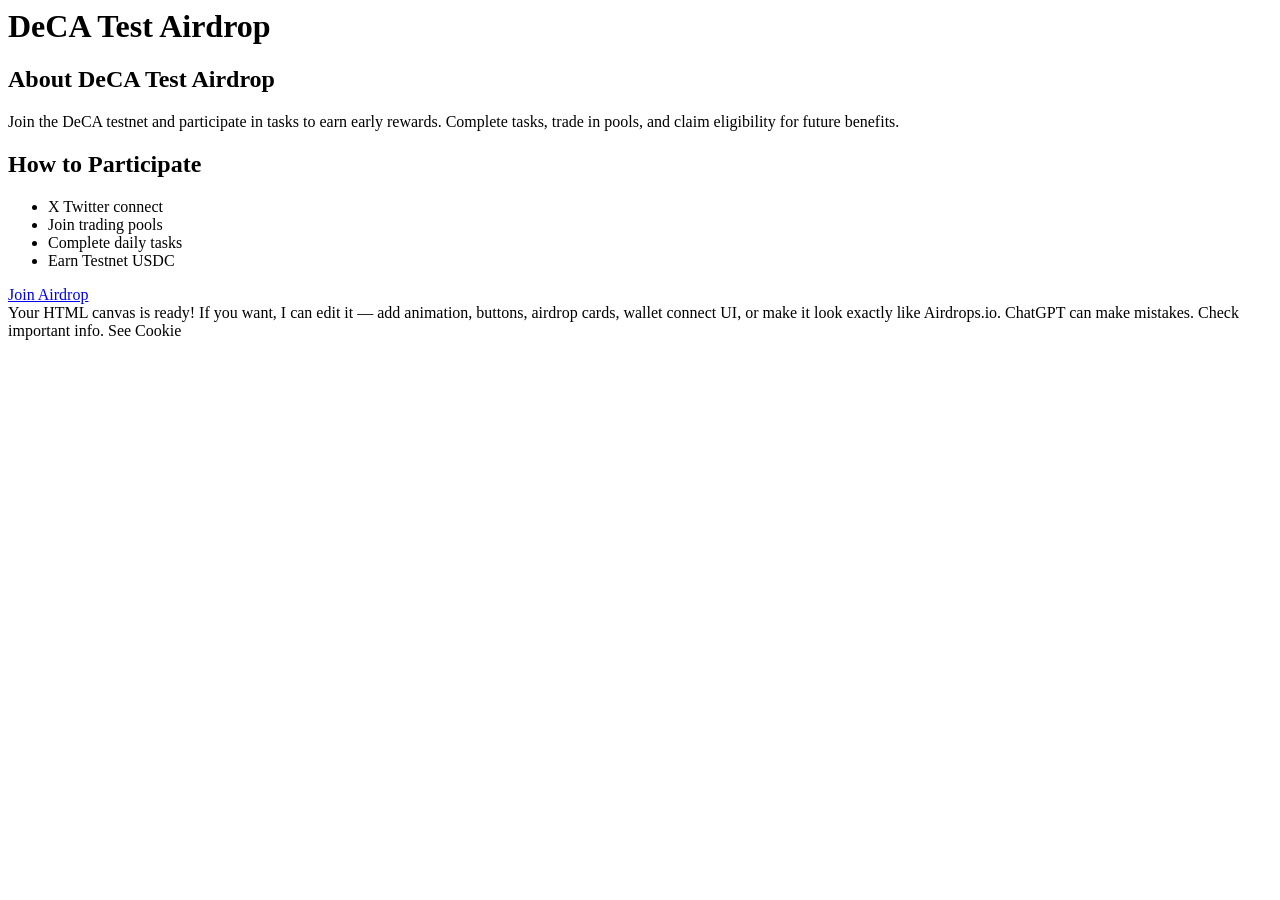
==== DeCATestAirdrop.html @ 98527793 "Create DeCATestAirdrop.html" ====
<body>
    <header>
        <h1>DeCA Test Airdrop</h1>
    </header>


    <div class="container">
        <h2>About DeCA Test Airdrop</h2>
        <p>Join the DeCA testnet and participate in tasks to earn early rewards. Complete tasks, trade in pools, and claim eligibility for future benefits.</p>


        <div class="section">
            <h2>How to Participate</h2>
            <ul>
                <li>X Twitter connect</li>
                <li>Join trading pools</li>
                <li>Complete daily tasks</li>
                <li>Earn Testnet USDC</li>
            </ul>
        </div>


        <div class="section">
            <a href="#" class="btn">Join Airdrop</a>
        </div>
    </div>
</body>
</html>



Your HTML canvas is ready!
If you want, I can edit it — add animation, buttons, airdrop cards, wallet connect UI, or make it look exactly like Airdrops.io.

ChatGPT can make mistakes. Check important info. See Cookie
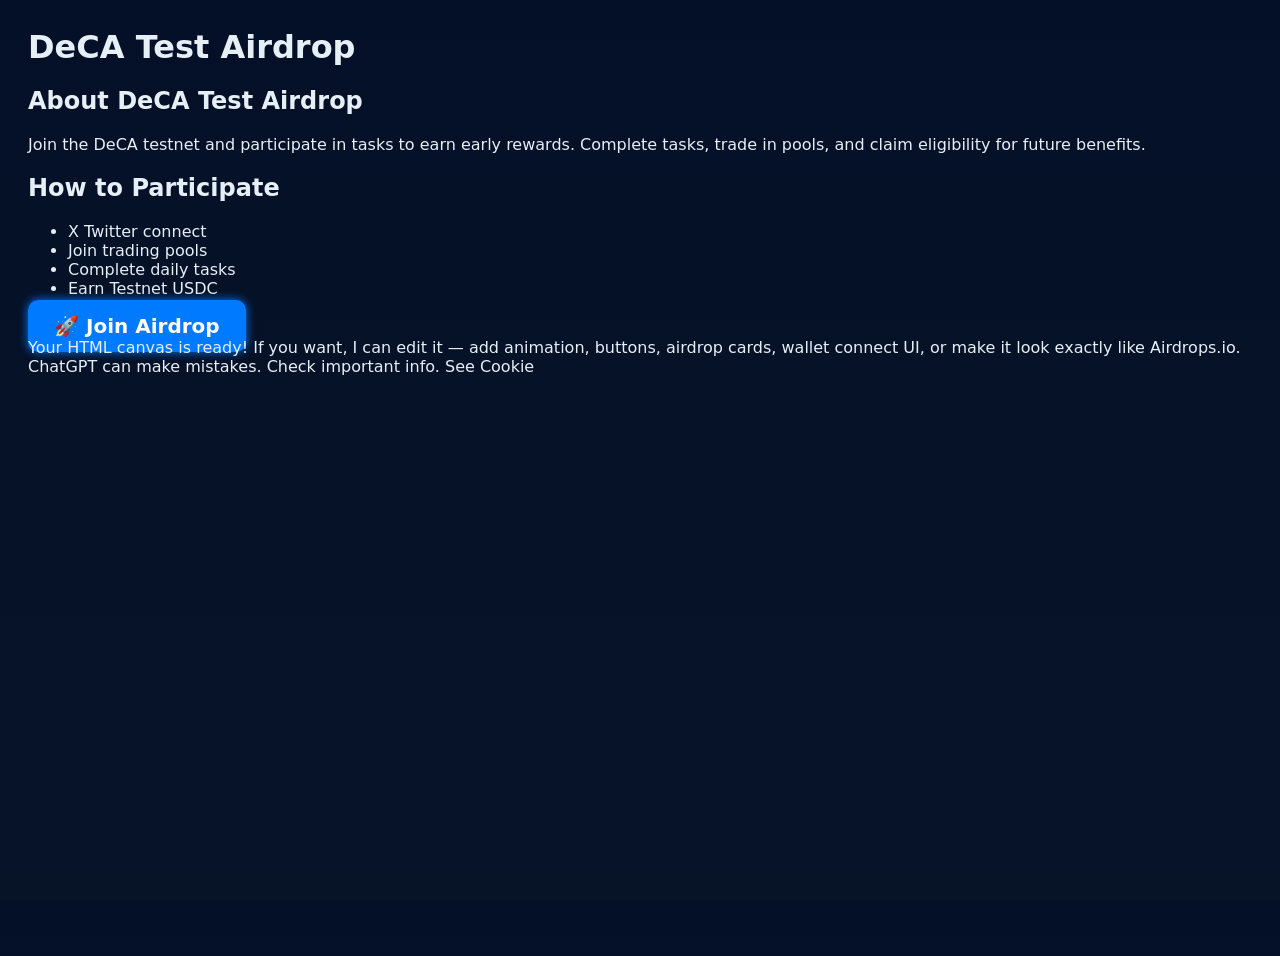
==== commit 8dd63eee: "Update DeCATestAirdrop.html" ====
--- a/DeCATestAirdrop.html
+++ b/DeCATestAirdrop.html
@@ -1,4 +1,4 @@
-<body>
+ <link rel="stylesheet" href="styles.css"> <body>
     <header>
         <h1>DeCA Test Airdrop</h1>
     </header>
@@ -20,8 +20,26 @@
         </div>
 
 
-        <div class="section">
-            <a href="#" class="btn">Join Airdrop</a>
+        <a href="YOUR_AIRDROP_LINK" class="glow-btn" target="_blank">
+  🚀 Join Airdrop
+</a>
+
+<style>
+  .glow-btn {
+    background: #007bff;
+    color: #fff;
+    padding: 14px 26px;
+    border-radius: 10px;
+    font-size: 20px;
+    text-decoration: none;
+    font-weight: bold;
+    box-shadow: 0 0 10px #007bff;
+  }
+  .glow-btn:hover {
+    box-shadow: 0 0 20px #007bff;
+  }
+</style
+ >
         </div>
     </div>
 </body>
--- a/styles.css
+++ b/styles.css
@@ -0,0 +1,44 @@
+<style>
+    /* Simple reset */
+    *{box-sizing:border-box}html,body{height:100%;margin:0;font-family:Inter, ui-sans-serif, system-ui, -apple-system, "Segoe UI", Roboto, "Helvetica Neue", Arial}
+    :root{--bg:#0f1724;--card:#0b1220;--muted:#94a3b8;--accent:#06b6d4;--glass:rgba(255,255,255,0.03)}
+    body{background:linear-gradient(180deg,#041027 0%, #071428 100%);color:#e6eef6;padding:28px}
+
+    /* Header */
+    .top{display:flex;align-items:center;justify-content:space-between;gap:16px;margin-bottom:18px}
+    .brand{display:flex;align-items:center;gap:12px}
+    .logo{width:44px;height:44px;border-radius:8px;background:linear-gradient(135deg,var(--accent),#60a5fa);display:flex;align-items:center;justify-content:center;font-weight:700;color:#012;a}
+    .brand h1{margin:0;font-size:18px}
+    .nav{display:flex;gap:12px;align-items:center}
+    .btn{background:var(--glass);border:1px solid rgba(255,255,255,0.04);padding:8px 12px;border-radius:10px;color:var(--muted);cursor:pointer}
+
+    /* Search/filter bar */
+    .controls{display:flex;gap:12px;flex-wrap:wrap;align-items:center;margin-bottom:20px}
+    .search{flex:1;min-width:220px;display:flex;align-items:center;background:rgba(255,255,255,0.03);padding:8px;border-radius:12px;border:1px solid rgba(255,255,255,0.04)}
+    .search input{background:transparent;border:0;outline:0;color:inherit;padding:8px;font-size:15px;width:100%}
+    .chips{display:flex;gap:8px;align-items:center}
+    .chip{padding:6px 10px;border-radius:999px;background:rgba(255,255,255,0.02);border:1px solid rgba(255,255,255,0.03);font-size:13px;color:var(--muted);cursor:pointer}
+    .chip.active{background:linear-gradient(90deg,var(--accent),#7c3aed);color:#001}
+
+    /* Grid */
+    .grid{display:grid;grid-template-columns:repeat(auto-fill,minmax(260px,1fr));gap:14px}
+    .card{background:linear-gradient(180deg, rgba(255,255,255,0.02), rgba(255,255,255,0.01));border-radius:12px;padding:12px;border:1px solid rgba(255,255,255,0.03)}
+    .thumb{height:110px;border-radius:8px;background:linear-gradient(135deg,#0ea5a4,#7c3aed);display:flex;align-items:center;justify-content:center;font-weight:700;color:#001;margin-bottom:10px}
+    .title{font-size:16px;margin:0 0 4px}
+    .meta{font-size:13px;color:var(--muted);margin-bottom:8px}
+    .tags{display:flex;gap:8px;flex-wrap:wrap}
+    .tag{font-size:12px;padding:6px 8px;border-radius:8px;background:rgba(255,255,255,0.02);color:var(--muted)}
+
+    .card-footer{display:flex;justify-content:space-between;align-items:center;margin-top:10px}
+    .status{padding:6px 8px;border-radius:8px;font-weight:600}
+    .status.live{background:#dcfce7;color:#166534}
+    .status.upcoming{background:#fff7ed;color:#92400e}
+
+    .cta{padding:8px 10px;border-radius:10px;background:linear-gradient(90deg,var(--accent),#7c3aed);border:0;color:#001;font-weight:700;cursor:pointer}
+
+    /* Footer */
+    footer{margin-top:22px;color:var(--muted);font-size:13px;text-align:center}
+
+    /* Responsive tweaks */
+    @media (max-width:520px){body{padding:14px}.top{flex-direction:column;align-items:flex-start}.nav{order:2}}
+  </style>
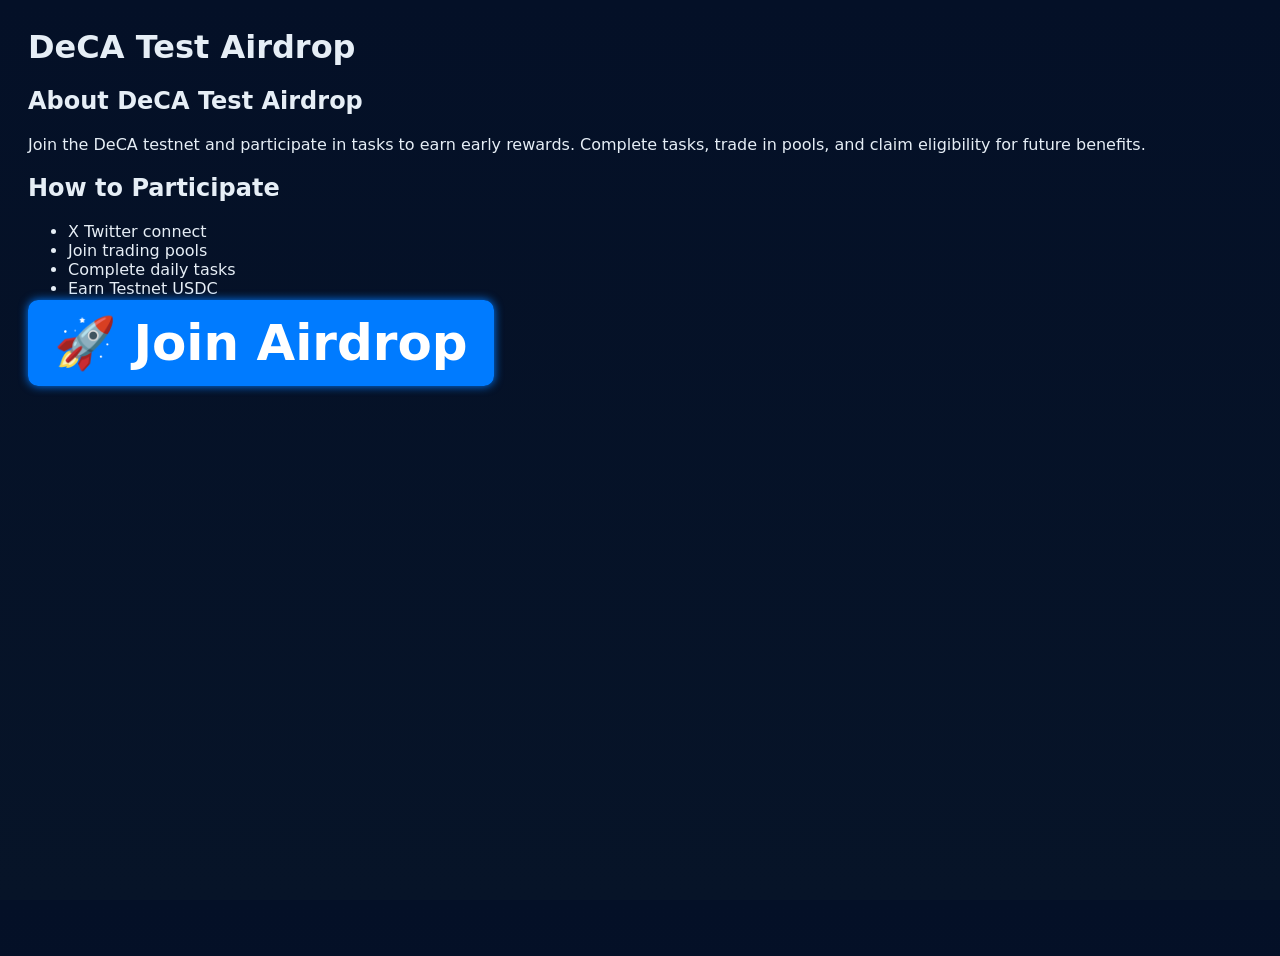
==== commit e87c5e04: "Modify DeCA Test Airdrop HTML content Updated paragraph tag and increased button font size." ====
--- a/DeCATestAirdrop.html
+++ b/DeCATestAirdrop.html
@@ -6,7 +6,7 @@
 
     <div class="container">
         <h2>About DeCA Test Airdrop</h2>
-        <p>Join the DeCA testnet and participate in tasks to earn early rewards. Complete tasks, trade in pools, and claim eligibility for future benefits.</p>
+        <p2>Join the DeCA testnet and participate in tasks to earn early rewards. Complete tasks, trade in pools, and claim eligibility for future benefits.</p2>
 
 
         <div class="section">
@@ -30,7 +30,7 @@
     color: #fff;
     padding: 14px 26px;
     border-radius: 10px;
-    font-size: 20px;
+    font-size: 50px;
     text-decoration: none;
     font-weight: bold;
     box-shadow: 0 0 10px #007bff;
@@ -43,11 +43,3 @@
         </div>
     </div>
 </body>
-</html>
-
-
-
-Your HTML canvas is ready!
-If you want, I can edit it — add animation, buttons, airdrop cards, wallet connect UI, or make it look exactly like Airdrops.io.
-
-ChatGPT can make mistakes. Check important info. See Cookie
